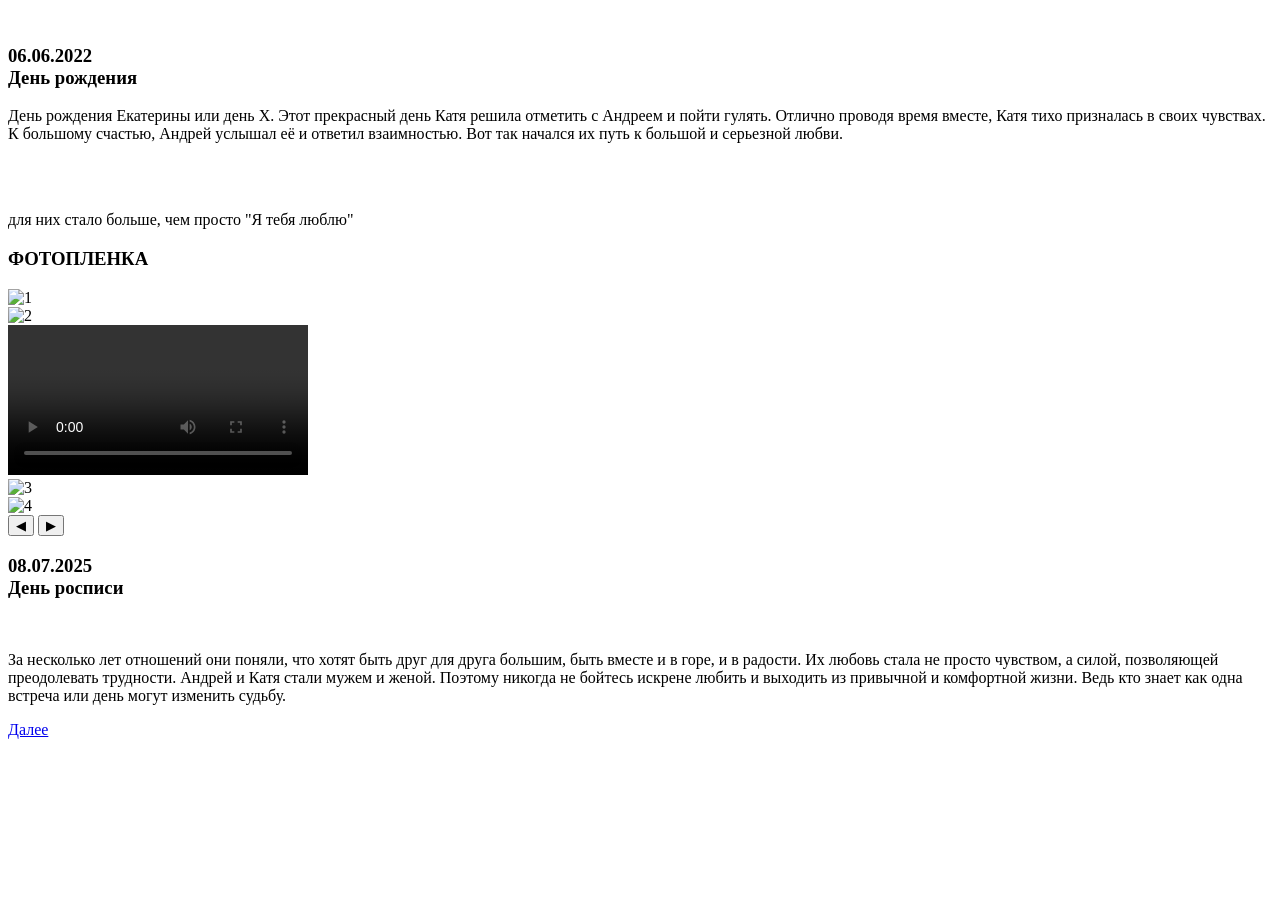
==== main2.html @ 44ebc393 "Add files via upload" ====
<!DOCTYPE html>
<html lang="en">
<head>
    <meta charset="UTF-8">
    <meta name="viewport" content="width=device-width, initial-scale=1.0">
    <title>Mangusts Love Story</title>
    <link rel="stylesheet" href="css/main1.css">
    <link rel="stylesheet" href="css/main2.css">
</head>
<body>
    <div class="flowers-top"><img src="img/flowers_1.png" alt=""></div>

    <div class="block-nach">
        <h3 class="left">06.06.2022 <br> День рождения</h3>
        <div class="block_inside">
            <p class="text">День рождения Екатерины или день Х. Этот прекрасный день Катя решила отметить с Андреем и пойти гулять. Отлично 
                проводя время вместе, Катя тихо призналась в своих чувствах. К большому счастью, Андрей услышал её и ответил 
                взаимностью. Вот так начался их путь к большой и серьезной любви. </p>
            <img src="img/mangusts.jpg" alt="">
        </div>
    </div>

    <div class="flowers"></div>

    <div class="block_inside-chine">
        <img src="img/chine.png" alt="" class="chine">
        <p class="text">для них стало больше, чем просто "Я тебя люблю"</p>
    </div>

    <div class="flowers"></div>

    <div class="block">
        <h3 class="photo_gallery">ФОТОПЛЕНКА</h3>
    </div>

    <div class="gallery" id="gallery">
    <div class="viewport" id="viewport">
    <div class="track" id="track">
      <div class="slide"><img src="img/mangusts1.jpg" alt="1"></div>
      <div class="slide"><img src="img/mangusts2.jpg" alt="2"></div>
      <div class="slide"><video src="img/man.mp4" loop controls></video></div>
      <div class="slide"><img src="img/mangusts3.jpg" alt="3"></div>
      <div class="slide"><img src="img/mangusts4.jpg" alt="4"></div>
    </div>

    <div class="controls">
      <button class="btn" id="prev" aria-label="prev">◀</button>
      <button class="btn" id="next" aria-label="next">▶</button>
    </div>
  </div>

  <div class="bottom">
    <div class="info"></div>
    <div class="dots" id="dots"></div>
  </div>
</div>

<script>
(function(){
  const track = document.getElementById('track');
  const slides = Array.from(track.children);
  const prev = document.getElementById('prev'), next = document.getElementById('next');
  const dotsWrap = document.getElementById('dots');
  let idx = 0;

  // create dots
  slides.forEach((_, i)=>{
    const d = document.createElement('div');
    d.className = 'dot';
    d.addEventListener('click', ()=>go(i));
    dotsWrap.appendChild(d);
  });
  const dots = Array.from(dotsWrap.children);

  function update(){
    const w = track.clientWidth;
    track.style.transform = `translateX(${-idx * w}px)`;
    dots.forEach((d,i)=>d.classList.toggle('active', i===idx));
    // pause other videos
    slides.forEach((s,i)=>{
      const v = s.querySelector('video');
      if(v) {
        if(i===idx) { /* keep controls visible */ } else { v.pause(); v.currentTime = 0; }
      }
    });
  }

  function go(i){
    idx = (i + slides.length) % slides.length;
    update();
  }
  function nextSlide(){ go(idx+1) }
  function prevSlide(){ go(idx-1) }

  prev.addEventListener('click', prevSlide);
  next.addEventListener('click', nextSlide);
  window.addEventListener('keydown', e=>{ if(e.key==='ArrowRight') nextSlide(); if(e.key==='ArrowLeft') prevSlide(); });

  // simple touch (swipe)
  let startX = 0;
  const vp = document.getElementById('viewport');
  vp.addEventListener('touchstart', e=> startX = e.touches[0].clientX, {passive:true});
  vp.addEventListener('touchend', e=>{
    const dx = (e.changedTouches[0].clientX - startX);
    if(dx > 40) prevSlide(); else if(dx < -40) nextSlide();
    startX = 0;
  });

  // responsive: recalc transform on resize
  window.addEventListener('resize', update);

  // init
  go(0);
})();
</script>
    
    <div class="flowers"></div>

    <div class="block">
        <h3 class="left">08.07.2025 <br> День росписи</h3>
        <div class="block_inside">
            <img src="img/mangust5.jpg" alt="">
            <p class="text">За несколько лет отношений они поняли, что хотят быть друг для друга большим, быть вместе
                и в горе, и в радости. Их любовь стала не просто чувством, а 
                силой, позволяющей преодолевать трудности. Андрей и Катя стали мужем и женой. Поэтому никогда 
                не бойтесь искрене любить и выходить из привычной и комфортной жизни. Ведь кто знает как одна встреча
                или день могут изменить судьбу. </p>
        </div>
    </div>

    <div class="flowers"></div>

    <div class="button">
            <a href="main3.html" class="next">Далее</a>
    </div>
</body>
</html>
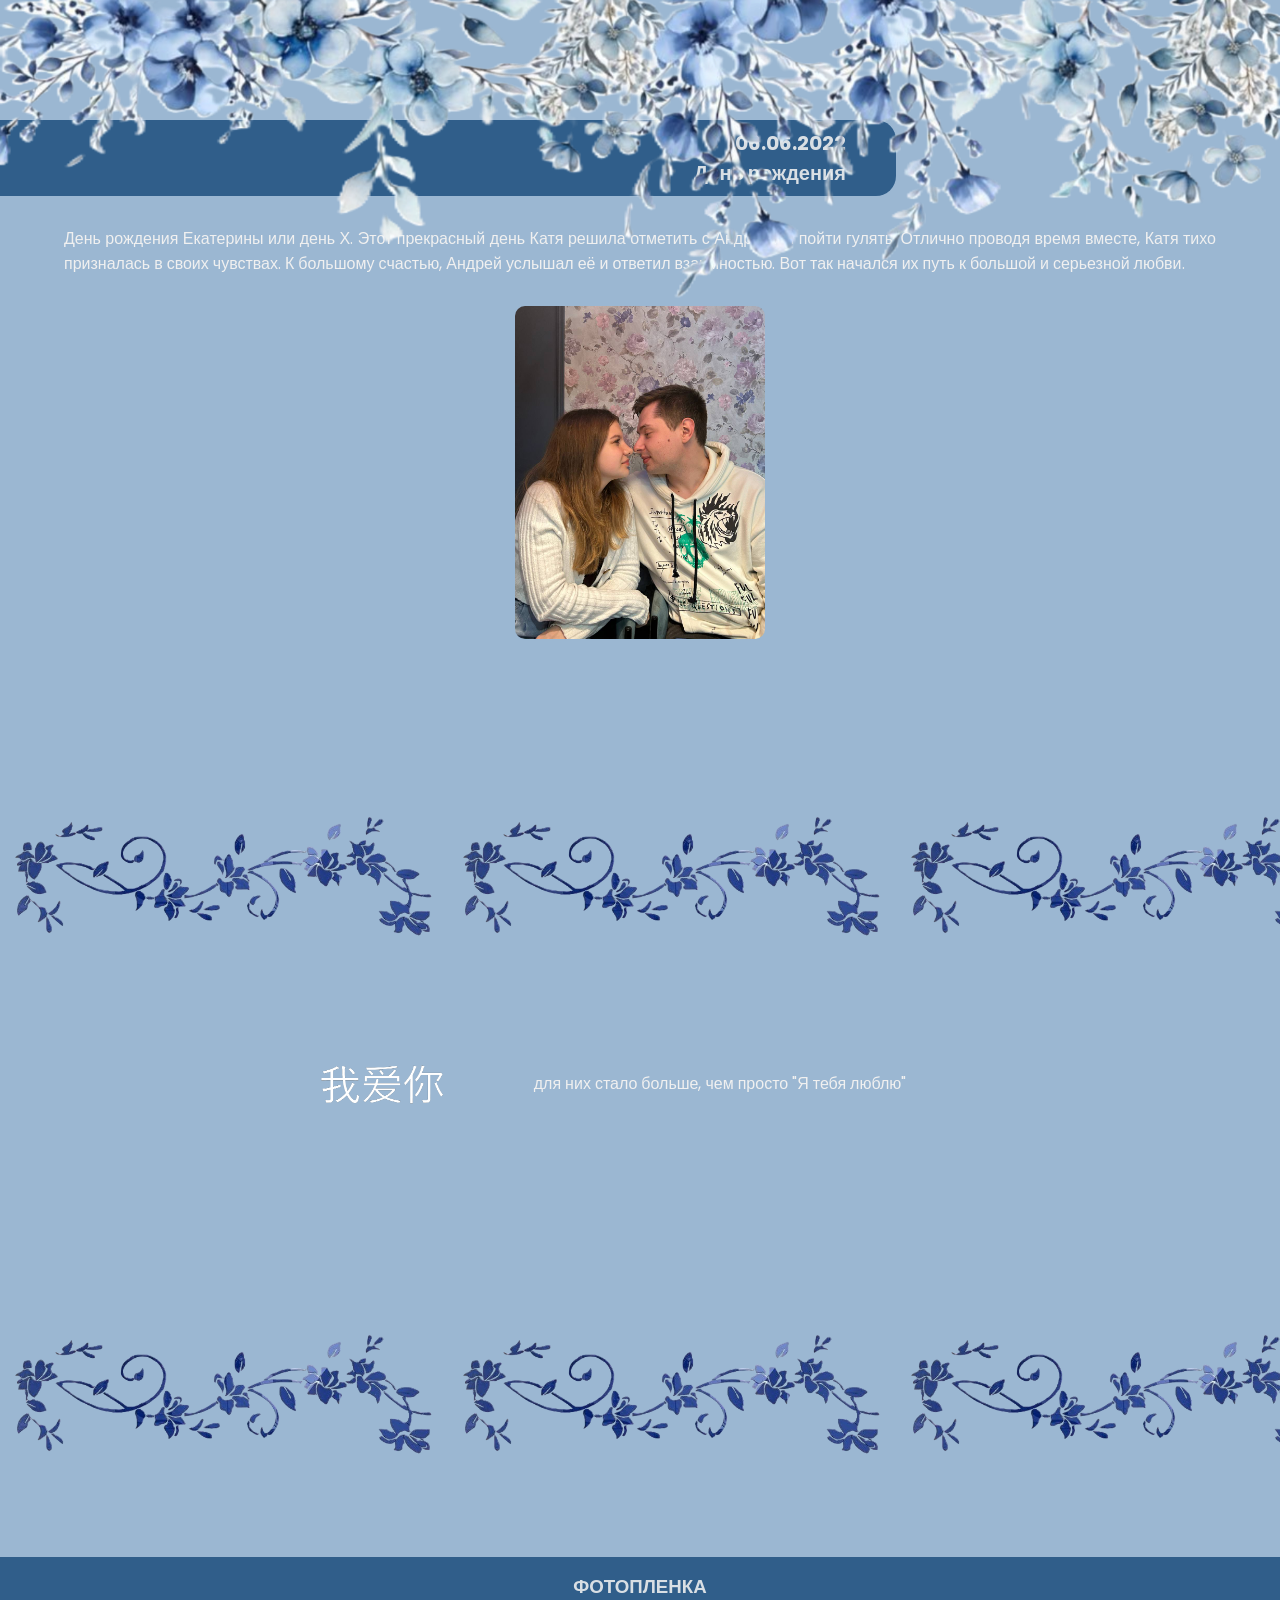
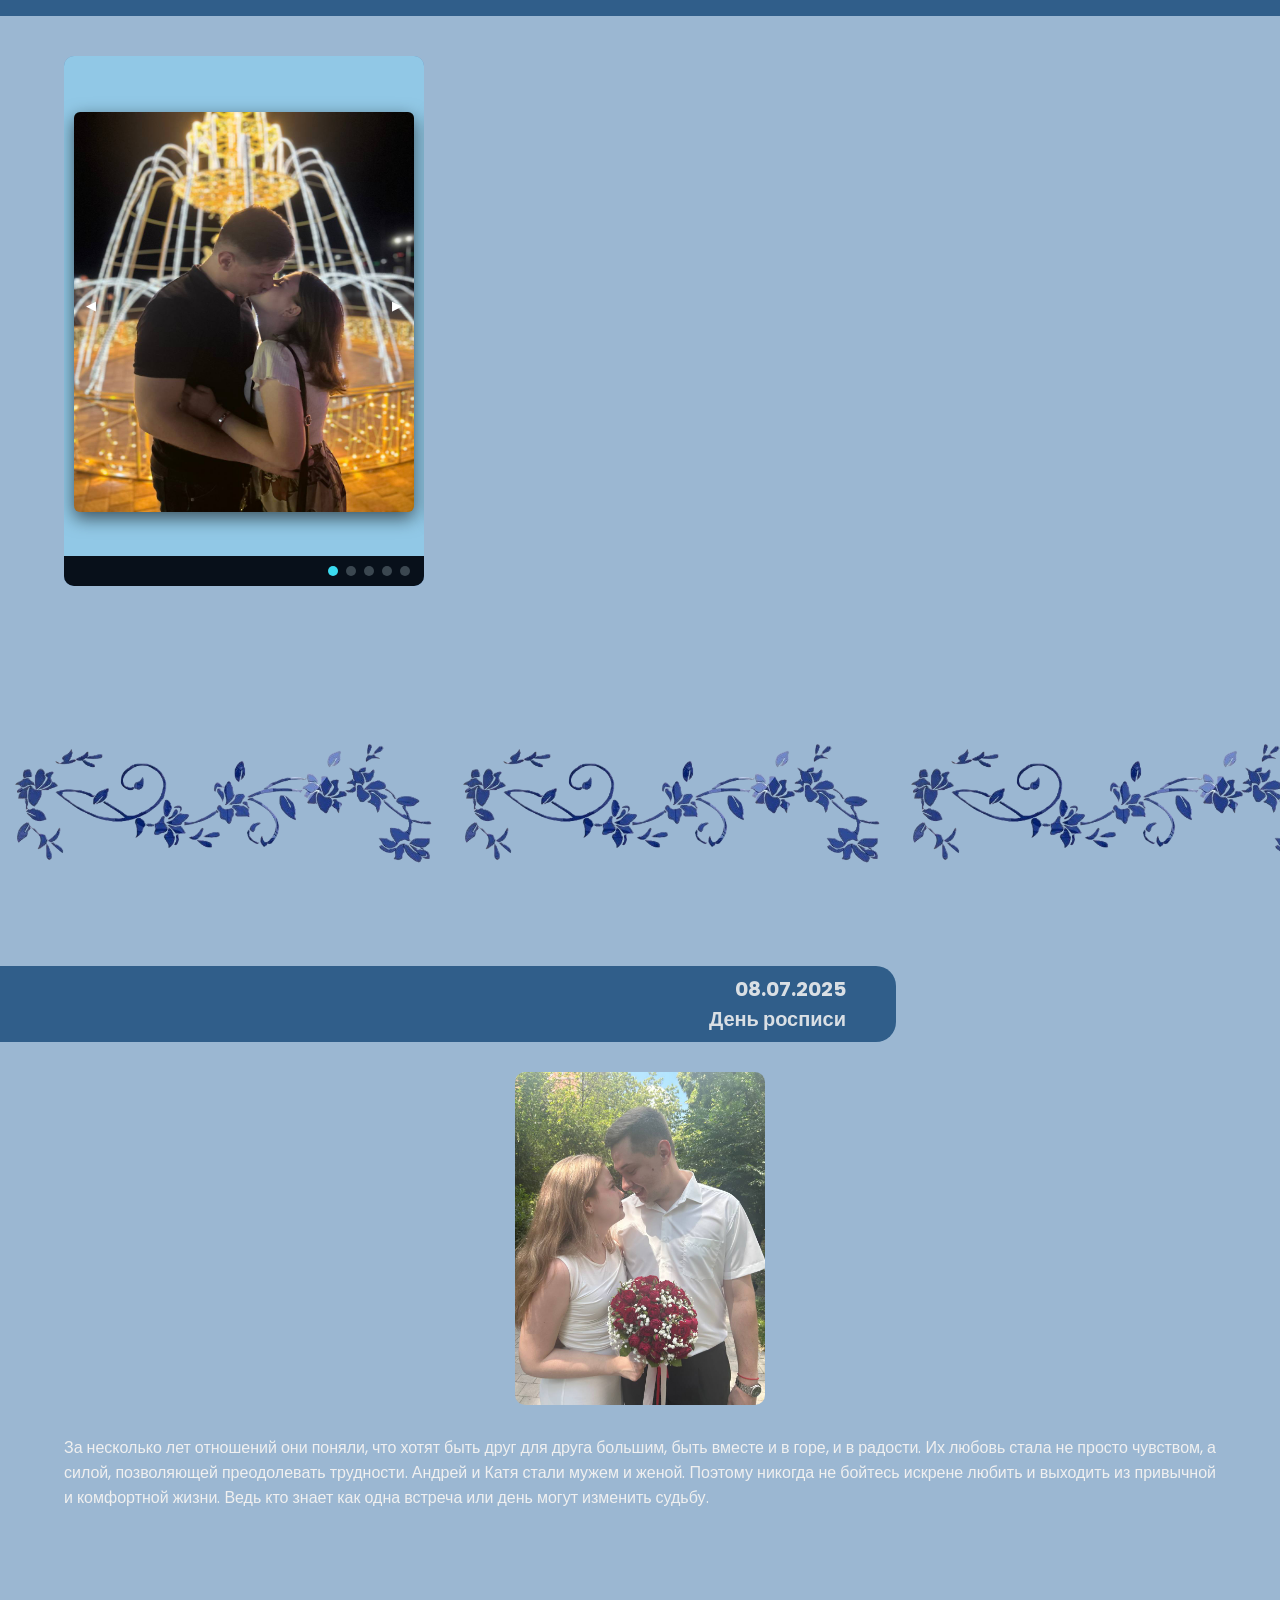
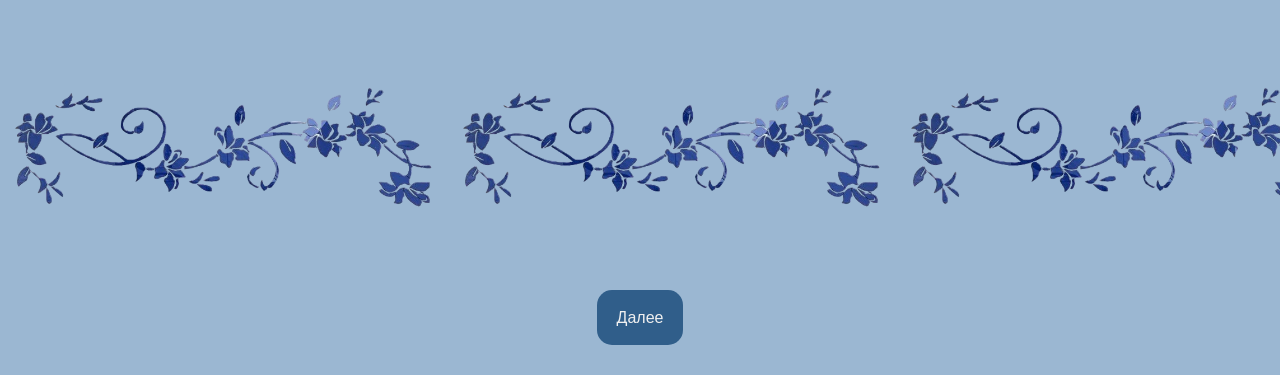
==== commit 51982157: "Update main2.html" ====
--- a/main2.html
+++ b/main2.html
@@ -4,8 +4,8 @@
     <meta charset="UTF-8">
     <meta name="viewport" content="width=device-width, initial-scale=1.0">
     <title>Mangusts Love Story</title>
-    <link rel="stylesheet" href="css/main1.css">
-    <link rel="stylesheet" href="css/main2.css">
+    <link rel="stylesheet" href="main1.css">
+    <link rel="stylesheet" href="main2.css">
 </head>
 <body>
     <div class="flowers-top"><img src="img/flowers_1.png" alt=""></div>
@@ -134,4 +134,4 @@
             <a href="main3.html" class="next">Далее</a>
     </div>
 </body>
-</html>+</html>
--- a/main1.css
+++ b/main1.css
@@ -0,0 +1,134 @@
+@import url('https://fonts.googleapis.com/css2?family=Dancing+Script:wght@400..700&display=swap');
+@import url('https://fonts.googleapis.com/css2?family=Poppins:ital,wght@0,100;0,200;0,300;0,400;0,500;0,600;0,700;0,800;0,900;1,100;1,200;1,300;1,400;1,500;1,600;1,700;1,800;1,900&display=swap');
+
+* {
+    margin: 0;
+    padding: 0;
+    box-sizing: border-box;
+}
+
+body {
+    font-family: 'Poppins', sans-serif;
+    font-weight: 400;
+    color: #333;
+    font-size: 16px; 
+    background-color: rgba(59, 114, 167, 0.507);
+}
+
+.flowers-top {
+    width: 100%;
+    position: fixed;
+}
+
+.flowers-top img{
+    width: 100%;
+}
+
+
+.flowers {
+    width: 100%;
+    height: 25vw;
+    background-image: url('/img/flower_block.png');
+    background-repeat: repeat-x;
+    background-size: 35vw auto;
+}
+
+.flowers img{
+    width: 100px;
+    height: 150px;
+}
+
+
+
+
+
+
+.block-nach {
+    display: flex;
+    flex-direction: column;
+    padding-top: 120px;
+    padding-bottom: 30px;
+}
+
+.left {
+    display: inline-block;
+    color: #f0f0f0e1;
+    font-size: 20px;
+    padding: 8px;
+    padding-right: 50px;
+    text-align: right;
+    border-radius: 0 20px 20px 0;
+    background-color: rgb(48, 94, 138);
+    width: 70%;
+} 
+
+.block_inside {
+    display: flex;
+    flex-direction: row;
+    flex-wrap: wrap;
+    align-items: center;
+    gap: 30px;
+    justify-content: center;
+    margin-top: 30px;
+}
+
+.text {
+    color: #f0f0f0;
+    margin-left: 5%;
+    margin-right: 5%;
+    text-align: justify;
+}
+
+.block_inside img{
+    width: 250px;
+    border-radius: 10px;
+}
+
+.block {
+    padding-top: 50px;
+    padding-bottom: 30px;
+}
+
+/*.right {
+    display: inline-block;
+    right: 100%;
+    color: #f0f0f0e1;
+    font-size: 20px;
+    padding: 8px;
+    padding-right: 50px;
+    text-align: right;
+    border-radius: 0 20px 20px 0;
+    background-color: rgb(48, 94, 138);
+    width: 60%;
+}*/
+
+.button {
+    display: flex;
+    justify-content: center;
+    margin-top: 30px;
+    margin-bottom: 30px;
+}
+
+.next {
+    text-decoration: none;
+    color: #f0f0f0;
+    background-color: rgb(48, 94, 138);
+    padding: 15px 20px;
+    border-radius: 15px;
+    text-align: center;
+    transition: all 500ms ease;
+}
+
+.block_inside-chine {
+    display: flex;
+    flex-direction: row;
+    flex-wrap: wrap;
+    align-items: center;
+    gap: 10px;
+    justify-content: center;
+    padding-bottom: 10px;
+}
+
+.chine {
+    width: 150px;
+}
--- a/main2.css
+++ b/main2.css
@@ -0,0 +1,30 @@
+@import url('https://fonts.googleapis.com/css2?family=Dancing+Script:wght@400..700&display=swap');
+@import url('https://fonts.googleapis.com/css2?family=Poppins:ital,wght@0,100;0,200;0,300;0,400;0,500;0,600;0,700;0,800;0,900;1,100;1,200;1,300;1,400;1,500;1,600;1,700;1,800;1,900&display=swap');
+
+.photo_gallery {
+    display: flex;
+    justify-content: center;
+    text-align: center;
+    background-color: rgb(48, 94, 138);
+    padding: 15px;
+    color: #f0f0f0e1;
+    margin-bottom: 10px;
+}
+
+  .gallery{width:360px;max-width:90%;background:#4e7baf;border-radius:10px;overflow:hidden}
+  .viewport{position:relative;height:500px;min-height:100px;background:#b0edffaf;overflow:hidden}
+  .track{display:flex;transition:transform .35s ease}
+  .slide{min-width:100%;display:flex;align-items:center;justify-content:center;padding:10px; object-fit: cover;}
+  .slide img, .slide video{width: 100%; height: 400px; max-width:100%;max-height:100%; margin-top:46px; border-radius:6px;box-shadow:0 6px 18px rgba(0,0,0,.6);background:#000}
+  .controls{position:absolute;left:0;right:0;top:0;bottom:0;display:flex;align-items:center;justify-content:space-between;pointer-events:none}
+  .btn{pointer-events:auto;background:rgba(255,255,255,0.06);border:0;color:#fff;padding:12px;border-radius:6px;margin:10px;cursor:pointer}
+  .bottom{display:flex;justify-content:space-between;align-items:center;padding:10px 14px;background:#08101a}
+  .dots{display:flex;gap:8px}
+  .dot{width:10px;height:10px;border-radius:50%;background:#3b4750;cursor:pointer}
+  .dot.active{background:#3bdbf0}
+  @media(max-width:600px){ .btn{padding:8px} }
+
+  .gallery {
+    margin-left: 5%;
+    margin-bottom: 10px;
+  }
